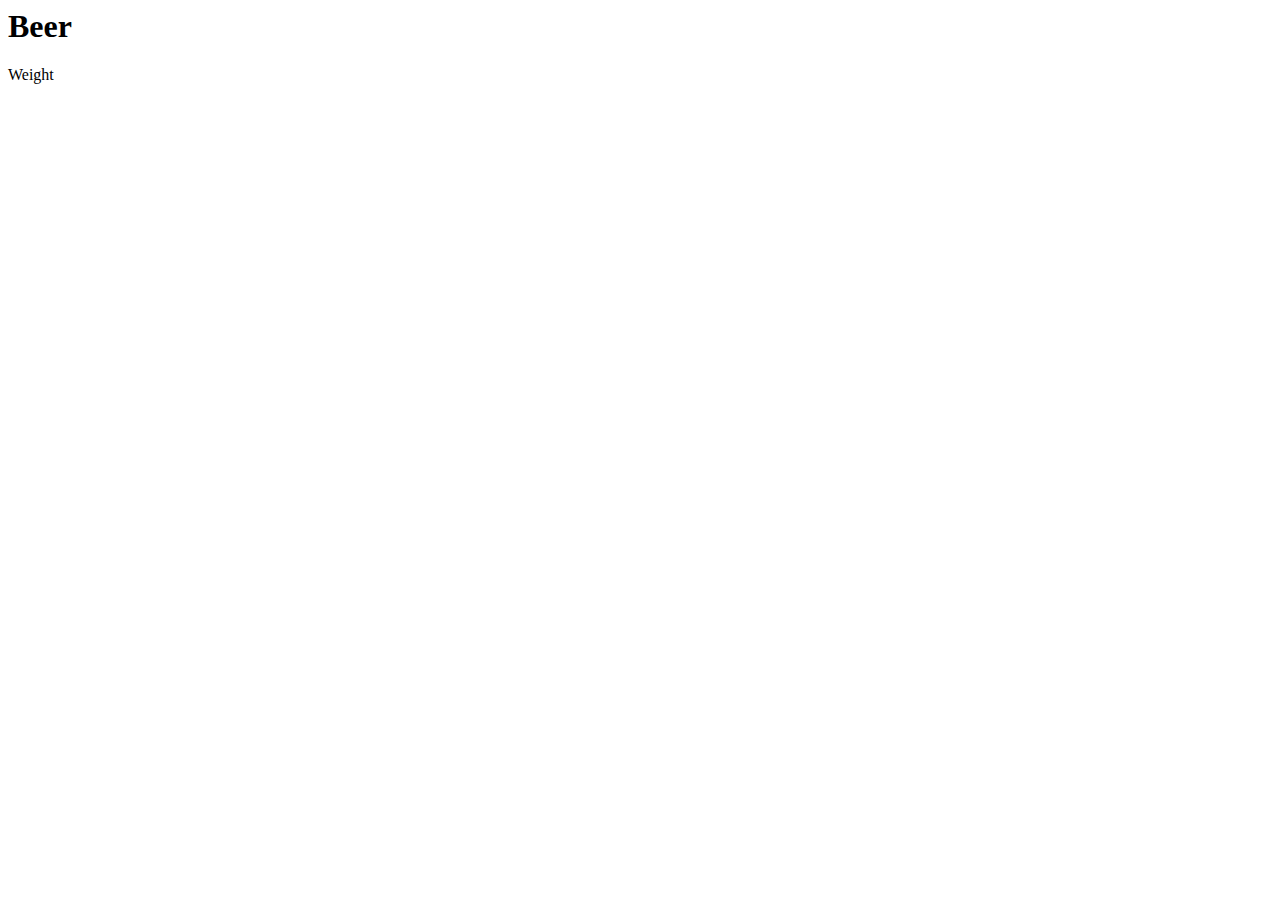
==== index.html @ 778b1deb "initial commit" ====
<html>
<head>
 <script type="text/javascript">

        function Ajax()
        {
            var
                $http,
                $self = arguments.callee;

            if (window.XMLHttpRequest) {
                $http = new XMLHttpRequest();
            } else if (window.ActiveXObject) {
                try {
                    $http = new ActiveXObject('Msxml2.XMLHTTP');
                } catch(e) {
                    $http = new ActiveXObject('Microsoft.XMLHTTP');
                }
            }

            if ($http) {
                $http.onreadystatechange = function()
                {
                    if (/4|^complete$/.test($http.readyState)) {
                        document.getElementById('ReloadThis').innerHTML = $http.responseText;
                        setTimeout(function(){$self();}, 1000);
                    }
                };
                $http.open('GET', 'loadkeg1.php' + '?' + new Date().getTime(), true);
                $http.send(null);
            }

        }

    </script></head>
<body><h1>Beer</h1><script type="text/javascript">
        setTimeout(function() {Ajax();}, 1000);
    </script>
    <div id="ReloadThis">Weight</div>
</body></html>
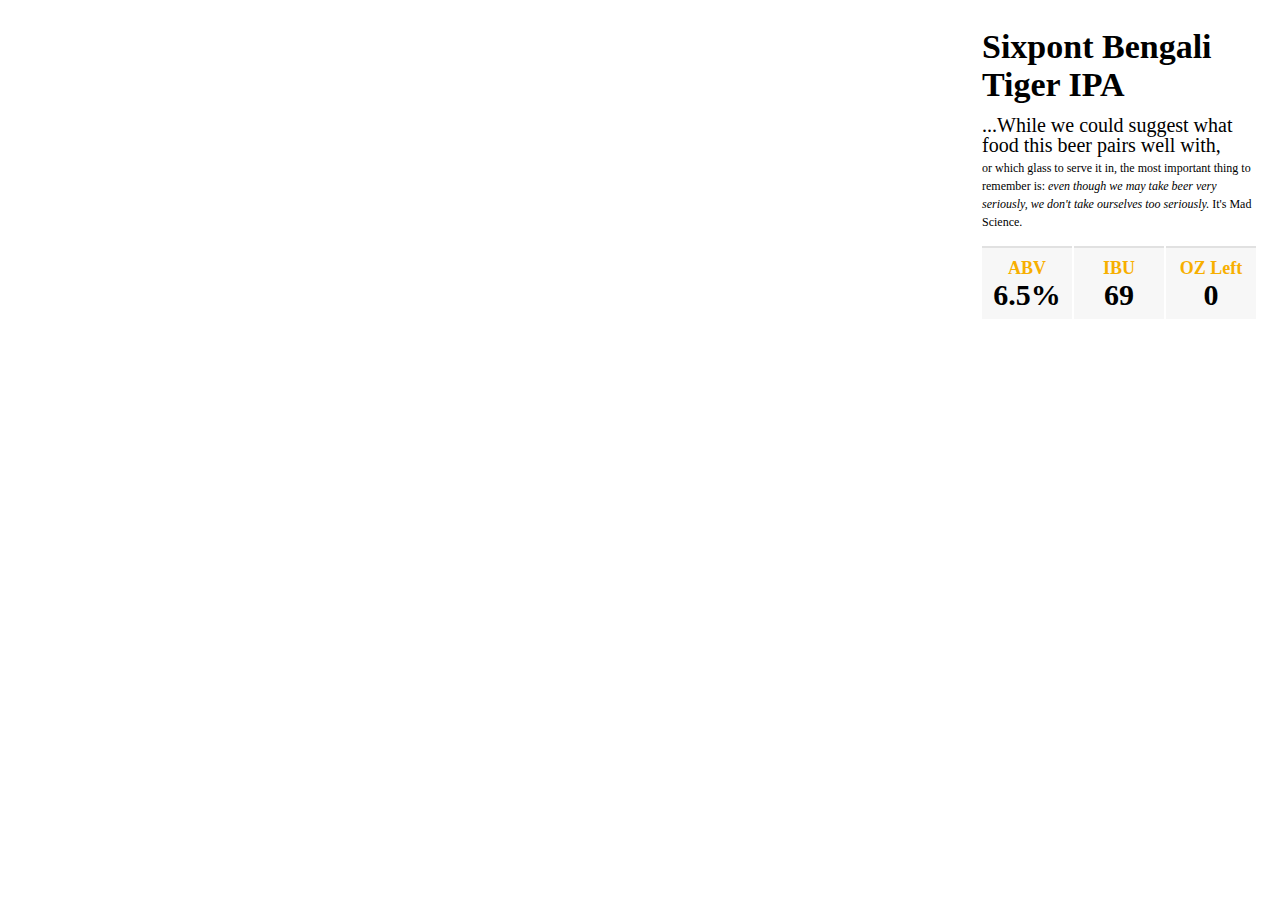
==== commit 04927b84: "commit" ====
--- a/index.html
+++ b/index.html
@@ -1,40 +1,44 @@
 <html>
 <head>
+<link rel="stylesheet" type="text/css" href="main.css">
  <script type="text/javascript">
 
-        function Ajax()
-        {
-            var
-                $http,
-                $self = arguments.callee;
+    function Ajax()
+    {
+        var
+        $http,
+        $self = arguments.callee;
 
-            if (window.XMLHttpRequest) {
-                $http = new XMLHttpRequest();
-            } else if (window.ActiveXObject) {
-                try {
-                    $http = new ActiveXObject('Msxml2.XMLHTTP');
-                } catch(e) {
-                    $http = new ActiveXObject('Microsoft.XMLHTTP');
-                }
+        if (window.XMLHttpRequest) {
+            $http = new XMLHttpRequest();
+        } else if (window.ActiveXObject) {
+            try {
+                $http = new ActiveXObject('Msxml2.XMLHTTP');
+            } catch(e) {
+                $http = new ActiveXObject('Microsoft.XMLHTTP');
             }
-
-            if ($http) {
-                $http.onreadystatechange = function()
-                {
-                    if (/4|^complete$/.test($http.readyState)) {
-                        document.getElementById('ReloadThis').innerHTML = $http.responseText;
-                        setTimeout(function(){$self();}, 1000);
-                    }
-                };
-                $http.open('GET', 'loadkeg1.php' + '?' + new Date().getTime(), true);
-                $http.send(null);
-            }
-
         }
 
-    </script></head>
-<body><h1>Beer</h1><script type="text/javascript">
-        setTimeout(function() {Ajax();}, 1000);
-    </script>
-    <div id="ReloadThis">Weight</div>
+        if ($http) {
+            $http.onreadystatechange = function()
+            {
+                if (/4|^complete$/.test($http.readyState)) {
+                    document.getElementById('ReloadThis').innerHTML = $http.responseText;
+                    setTimeout(function(){$self();}, 1000);
+                }
+            };
+            $http.open('GET', 'loadkeg1.php' + '?' + new Date().getTime(), true);
+            $http.send(null);
+        }
+
+    }
+
+</script></head>
+<body><script type="text/javascript">
+    setTimeout(function() {Ajax();}, 1000);
+</script>
+<div class="descript-box">
+    <h1 class="beer-name">Sixpont Bengali Tiger IPA</h1>
+    <div class="beer-tagline">...While we could suggest what food this beer pairs well with,</div>
+    <div class="beer-more">or which glass to serve it in, the most important thing to remember is: <i>even though we may take beer very seriously, we don't take ourselves too seriously.</i> It's Mad Science.</div><div class="info-box"><div class="stat-heading">ABV</div><span class="stat">6.5%</span></div><div class="info-box"><div class="stat-heading">IBU</div><span class="stat">69</span></div><div class="info-box-last"><div class="stat-heading">OZ Left</div><span class="stat"><div id="ReloadThis">0</div></span></div></div>
 </body></html>
--- a/main.css
+++ b/main.css
@@ -0,0 +1,148 @@
+a { color: rgba(247,175,0,1); text-decoration: none; }
+a:visited { color: rgba(247,175,0,1); }
+a:hover { color: rgba(226,87,18,1); }
+a:focus { outline: none; }
+#on-beers { opacity: .4; }
+#home-header { width: 1020px; height: 159px; background-position: center top; background-repeat: repeat-x; background-image: url('../img/full_yellow_header.png'); margin: 0 auto; padding: 0 0 15px 0;  }
+#header-full-bg { width: 100%; background-image: url('../img/full_yellow_header.png'); background-position: center top; background-repeat: repeat-x; background-color: #fff; }
+#related-box { display: block; width: 580px; margin: 0 0 15px 0;  }
+#profile-box { display: table; width: 534px;  margin: 0 0 60px 0; }
+#profile-page { margin-top: 21px; }
+#blog-under-header-beers { width: 540px; height: 70px; display: block; margin: 2px 0 0 0; padding: 20px; background-color: rgba(247,247,247,1); border-bottom: 2px solid rgba(225,225,225,1); overflow: hidden; transition-property: height;
+transition-duration: 2s;
+-moz-transition-property: height; /* Firefox 4 */
+-moz-transition-duration: 2s; /* Firefox 4 */
+-webkit-transition-property: height; /* Safari and Chrome */
+-webkit-transition-duration: 2s; /* Safari and Chrome */
+-o-transition-property: height; /* Opera */
+-o-transition-duration: 2s; /* Opera */ }
+#blog-under-header-beers:hover {height: 550px; }
+.short-des { margin: 7px 0 0 0; font-size: 9px; text-align: center; border: 0px solid rgba(248,185,32,1); }
+.dot-color { border-right: 1px dotted rgba(248,185,32,1); }
+.short-colors { color: rgba(248,185,32,1); }
+.borderizer { float: left; border: 1px solid rgba(248,185,32,1); font-size: 9px; width: 41px; text-align: center; }
+.borderizer-season { float: left; border: 1px solid rgba(248,185,32,1); font-size: 10px; width: 127px; text-align: center; background-color: rgba(247,247,247,1); margin: 2px 0 0 0; }
+.badge-box { display: block; width: 131px; margin: 0 14px 6px 0; float: left; height: 270px; }
+.descript-box { display: table-row; width: 275px; float: right; padding: 0 15px 0 0; margin: 0 0 11px 0; }
+.descript-cell { display: table-cell; vertical-align: top; }
+.beer-img-box { display: table-cell; width: 230px; padding: 20px 0 0 30px; vertical-align: top; }
+.beer-image-center { margin: 0 0 60px 40px;}
+.beer-name { margin: 20px 0 11px 0; font-family: proxima-nova-extra-condensed-1,proxima-nova-extra-condensed-2; font-size: 34px; font-weight: 900; }
+.beer-tagline { margin: 0 0 4px 0; font-family: proxima-nova-extra-condensed-1,proxima-nova-extra-condensed-2; font-size: 20px; font-weight: normal; line-height: 20px; }
+.beer-more { margin: 0 0 15px 0; font-family: "Verdana"; font-size: 12px; font-weight: normal; line-height: 18px; }
+.info-box { display: block; margin: 0 2px 0 0; background-color: rgba(247,247,247,1); width: 90px; height: 61px; padding: 10px 0 0 0; border-top: 2px solid rgba(225,225,225,1); float: left; text-align: center; }
+.info-box-last { display: block; margin: 0 0 0 0; background-color: rgba(247,247,247,1); width: 90px; height: 61px; padding: 10px 0 0 0; border-top: 2px solid rgba(225,225,225,1); float: left; text-align: center; }
+.stat-heading { font-weight: 700; font-size: 18px; margin: 0 0 0 0; font-family: proxima-nova-extra-condensed-1,proxima-nova-extra-condensed-2; color: rgba(247,175,0,1); }
+.stat { font-weight: 900; font-size: 30px; line-height: 32px; font-family: proxima-nova-extra-condensed-1,proxima-nova-extra-condensed-2; margin: 0 0 0 0; }
+.badge-container { display: block; width: 580px; float: left; margin: 0 0 22px 0; padding: 0 0 0px 0; }
+.separator { margin: 0; }
+.beer-share-box { display: table-row; font-size: 12px; font-weight: bold;  width: 275px; border-top: 1px solid rgba(225,225,225,1); color: rgba(247,175,0,1); float: left; }
+.beer-vid-share-box { display: table-row; font-size: 12px; font-weight: bold;  width: 275px; border-top: 1px solid rgba(225,225,225,1); color: rgba(247,175,0,1); padding: 9px 0 0 0; float: left; }
+.beer-thumb{border: 3px solid #e1e1e1; border-radius: 3px 3px 3px 3px;}
+.share-this-beer { margin: 5px 0 0 0; float: left; }
+.beer-pin { margin: 4px 0 0 0; }
+.beer-facebook { margin: 4px 5px 0 0; float: left; }
+.beer-twitter { margin: 4px 5px 0 0; float: left; }
+.watch-video { margin: 4px 0 4px 0; float: left; }
+.play-button { float: right; margin: 4px 6px 4px 0; }
+.untappd-box { display: table-row; border-top: 1px solid #000; width: 275px; border-top: 1px solid rgba(225,225,225,1); padding: 5px 0; float: left; }
+.untappd-icon { position: relative; float: left; margin: 5px 5px 0px 0; }
+.untappd-icon a span { display: none; color: rgba(89,45,0,1); }
+.untappd-icon a:hover span { display: block; position: absolute; width: 200px; left: 10px; top: 50px; padding: 5px; z-index: 999; background-image: url('../img/tweet_bg.png'); padding: 27px 15px 15px 15px; opacity: 1; }
+.untappd-whos-drinking{display: table-row; color: #592D00; font-size: 10px; padding: 8px 0 0 0;float: left; }
+
+.beer-menu-profile{display: table; border-top: 1px solid #e1e1e1; margin: 15px 0 0 0; padding: 15px 0 0 0;}
+.beer-menu-photo-cell{display: table-cell; width: 151px; padding: 0 15px 0 0;} 
+.beer-menu-text-cell{display: table-cell; width: 400px; vertical-align: top;}
+.beer-menu-thumb{border: 3px solid #e1e1e1; border-radius: 3px 3px 3px 3px;}
+.beer-menu-profile h1{margin: 3px 0 0 0; font-family: proxima-nova-extra-condensed-1,proxima-nova-extra-condensed-2; font-weight: 400; font-size: 24px; }
+.beer-menu-profile p{margin: 15px 0 0 0; }
+
+#slideshow { }
+#nav { margin: 0; padding: 0; }
+#nav ul { padding: 0; margin: 0; }
+#nav li { width: 40px; list-style: none; padding: 5px 0 5px 0; }
+#nav a { width: 40px; display: block; }
+#nav a:hover { opacity: .7;}
+#nav li.activeSlide a { border-left: 1px solid orange; }
+#nav a:focus { outline: none; }
+#nav img { border: none; display: block }
+
+#blog-under-header-beers a{ color: #e25712 ; }
+#blog-under-header-beers a:visited{ color: #e25712; }
+#blog-under-header-beers a:hover{ color: #f7af00; }
+
+.draft-only{
+	display: table;
+	border-top: 4px solid #f7af00;
+	width: 566px;
+}
+
+.draft-only-name{
+	display: table-cell;
+	font-weight: bold;
+	background-color: #f7f7f7;
+	padding: 5px;
+	border-left: 2px solid #e1e1e1;
+	font-family: proxima-nova-extra-condensed-1,proxima-nova-extra-condensed-2;
+    font-size: 24px;
+    font-weight: bold;
+    text-transform: uppercase;
+}
+
+.draft-only-ibu-srm-abv{
+	display: table-cell;
+	font-weight: bold;
+	color: #333;
+	width: 85px;
+	border-right: 1px solid #f7af00;
+	text-align: center;
+	padding: 3px;
+	background-color: #fff;
+	font-size: 16px;
+	font-family: proxima-nova-extra-condensed-1,proxima-nova-extra-condensed-2;
+}
+
+
+.draft-only-ibu-srm-abv:last-child{
+		border-right: 2px solid #e1e1e1;
+}
+
+.limited-draft-img {display: inline-block; width: 276px; }
+.limited-draft-descr {display: inline-block; width: 266px; padding: 5px; vertical-align: top;}
+
+
+.draft-only-desc {
+	display: block;
+	width: 552px;
+	border: 2px solid #e1e1e1;
+	padding: 5px;
+	margin: 0 0 15px 0;
+}
+
+.rotational-cell {
+	width: 140px;
+	height: 77px;
+	padding-top: 24px;
+	background-color: #f7f7f7;
+	border-bottom: 2px solid #e0e0e0;
+	display: inline-block;
+	margin: 1px 1px 0 0;
+	vertical-align: top;
+	text-align: center;
+}
+
+/*.rotational-cell:hover {
+	background-color: #e1e1e1;
+}*/
+.featured-rotational {
+	width: 140px;
+	margin-top: -24px;
+	padding: 3px 0 3px 0;
+	text-align: center;
+	background-color: #f7af00;
+	color: #fff;
+	font-weight: bold;
+	letter-spacing: 3px;
+	font-size: 1.1em;
+}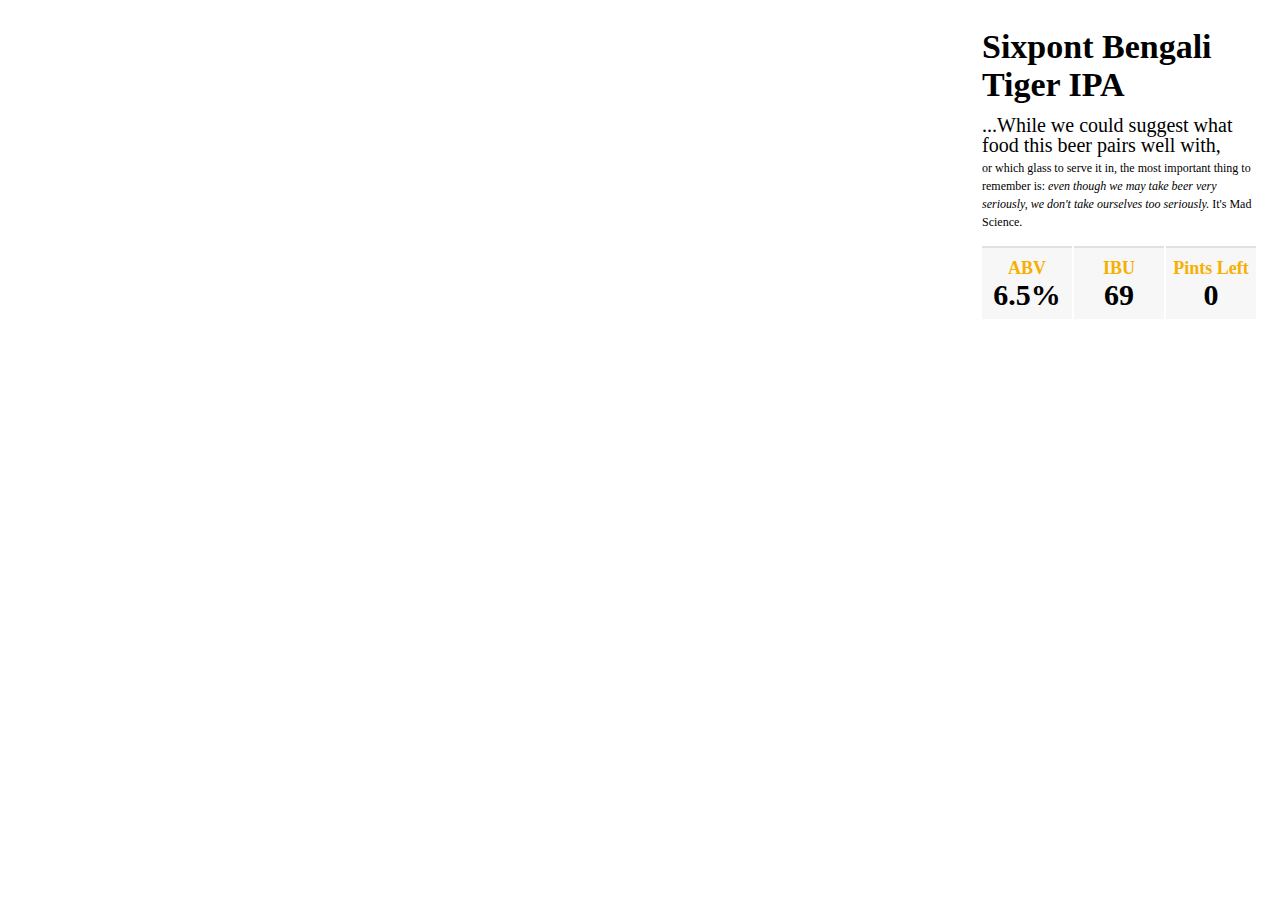
==== commit 21b9b753: "changed to pints left" ====
--- a/index.html
+++ b/index.html
@@ -40,5 +40,5 @@
 <div class="descript-box">
     <h1 class="beer-name">Sixpont Bengali Tiger IPA</h1>
     <div class="beer-tagline">...While we could suggest what food this beer pairs well with,</div>
-    <div class="beer-more">or which glass to serve it in, the most important thing to remember is: <i>even though we may take beer very seriously, we don't take ourselves too seriously.</i> It's Mad Science.</div><div class="info-box"><div class="stat-heading">ABV</div><span class="stat">6.5%</span></div><div class="info-box"><div class="stat-heading">IBU</div><span class="stat">69</span></div><div class="info-box-last"><div class="stat-heading">OZ Left</div><span class="stat"><div id="ReloadThis">0</div></span></div></div>
+    <div class="beer-more">or which glass to serve it in, the most important thing to remember is: <i>even though we may take beer very seriously, we don't take ourselves too seriously.</i> It's Mad Science.</div><div class="info-box"><div class="stat-heading">ABV</div><span class="stat">6.5%</span></div><div class="info-box"><div class="stat-heading">IBU</div><span class="stat">69</span></div><div class="info-box-last"><div class="stat-heading">Pints Left</div><span class="stat"><div id="ReloadThis">0</div></span></div></div>
 </body></html>
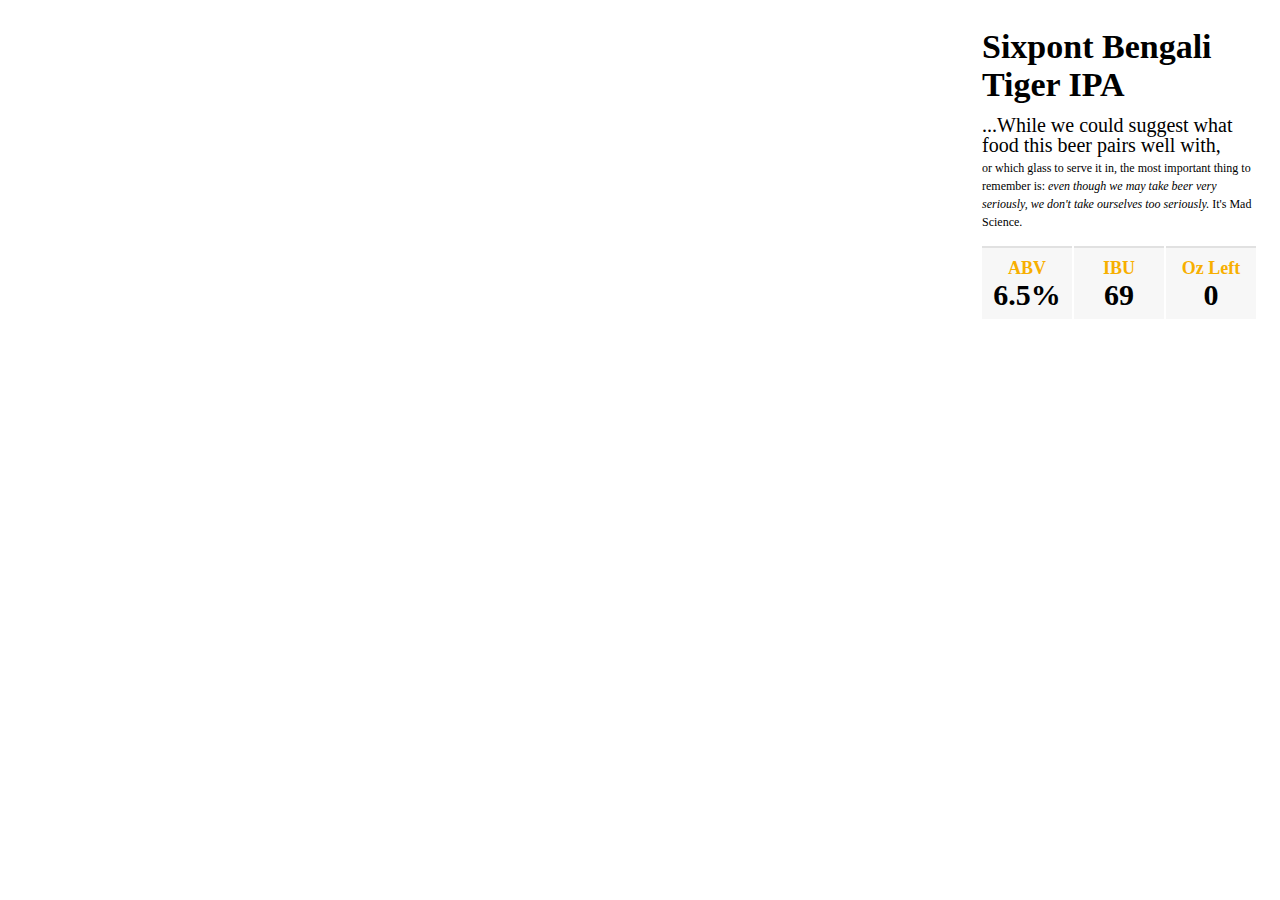
==== commit 3b05aa4f: "Changed back to oz" ====
--- a/index.html
+++ b/index.html
@@ -40,5 +40,5 @@
 <div class="descript-box">
     <h1 class="beer-name">Sixpont Bengali Tiger IPA</h1>
     <div class="beer-tagline">...While we could suggest what food this beer pairs well with,</div>
-    <div class="beer-more">or which glass to serve it in, the most important thing to remember is: <i>even though we may take beer very seriously, we don't take ourselves too seriously.</i> It's Mad Science.</div><div class="info-box"><div class="stat-heading">ABV</div><span class="stat">6.5%</span></div><div class="info-box"><div class="stat-heading">IBU</div><span class="stat">69</span></div><div class="info-box-last"><div class="stat-heading">Pints Left</div><span class="stat"><div id="ReloadThis">0</div></span></div></div>
+    <div class="beer-more">or which glass to serve it in, the most important thing to remember is: <i>even though we may take beer very seriously, we don't take ourselves too seriously.</i> It's Mad Science.</div><div class="info-box"><div class="stat-heading">ABV</div><span class="stat">6.5%</span></div><div class="info-box"><div class="stat-heading">IBU</div><span class="stat">69</span></div><div class="info-box-last"><div class="stat-heading">Oz Left</div><span class="stat"><div id="ReloadThis">0</div></span></div></div>
 </body></html>
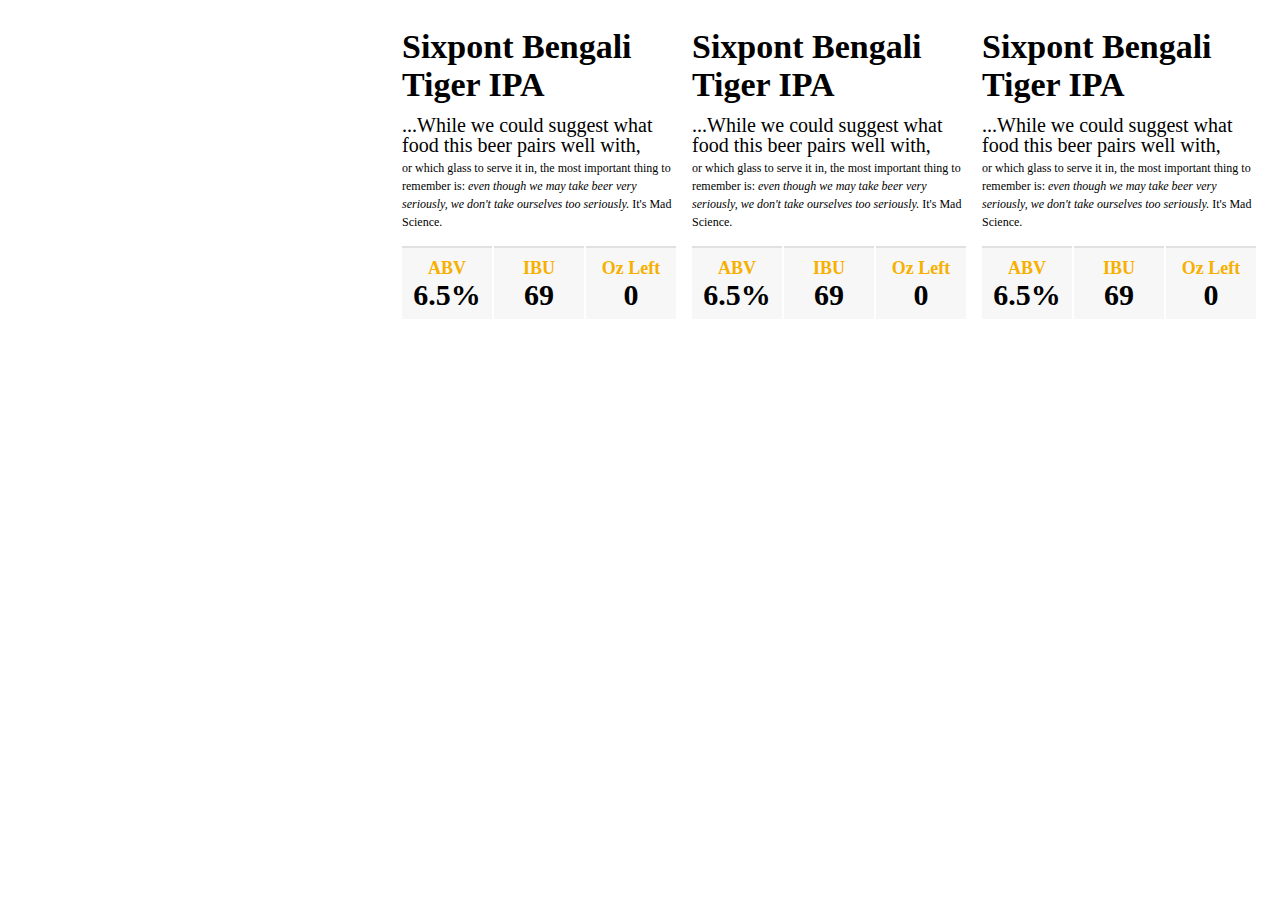
==== commit 71fab50c: "Added 3 Beers" ====
--- a/index.html
+++ b/index.html
@@ -41,4 +41,12 @@
     <h1 class="beer-name">Sixpont Bengali Tiger IPA</h1>
     <div class="beer-tagline">...While we could suggest what food this beer pairs well with,</div>
     <div class="beer-more">or which glass to serve it in, the most important thing to remember is: <i>even though we may take beer very seriously, we don't take ourselves too seriously.</i> It's Mad Science.</div><div class="info-box"><div class="stat-heading">ABV</div><span class="stat">6.5%</span></div><div class="info-box"><div class="stat-heading">IBU</div><span class="stat">69</span></div><div class="info-box-last"><div class="stat-heading">Oz Left</div><span class="stat"><div id="ReloadThis">0</div></span></div></div>
+    <div class="descript-box">
+    <h1 class="beer-name">Sixpont Bengali Tiger IPA</h1>
+    <div class="beer-tagline">...While we could suggest what food this beer pairs well with,</div>
+    <div class="beer-more">or which glass to serve it in, the most important thing to remember is: <i>even though we may take beer very seriously, we don't take ourselves too seriously.</i> It's Mad Science.</div><div class="info-box"><div class="stat-heading">ABV</div><span class="stat">6.5%</span></div><div class="info-box"><div class="stat-heading">IBU</div><span class="stat">69</span></div><div class="info-box-last"><div class="stat-heading">Oz Left</div><span class="stat"><div id="ReloadThis">0</div></span></div></div>
+    <div class="descript-box">
+    <h1 class="beer-name">Sixpont Bengali Tiger IPA</h1>
+    <div class="beer-tagline">...While we could suggest what food this beer pairs well with,</div>
+    <div class="beer-more">or which glass to serve it in, the most important thing to remember is: <i>even though we may take beer very seriously, we don't take ourselves too seriously.</i> It's Mad Science.</div><div class="info-box"><div class="stat-heading">ABV</div><span class="stat">6.5%</span></div><div class="info-box"><div class="stat-heading">IBU</div><span class="stat">69</span></div><div class="info-box-last"><div class="stat-heading">Oz Left</div><span class="stat"><div id="ReloadThis">0</div></span></div></div>
 </body></html>
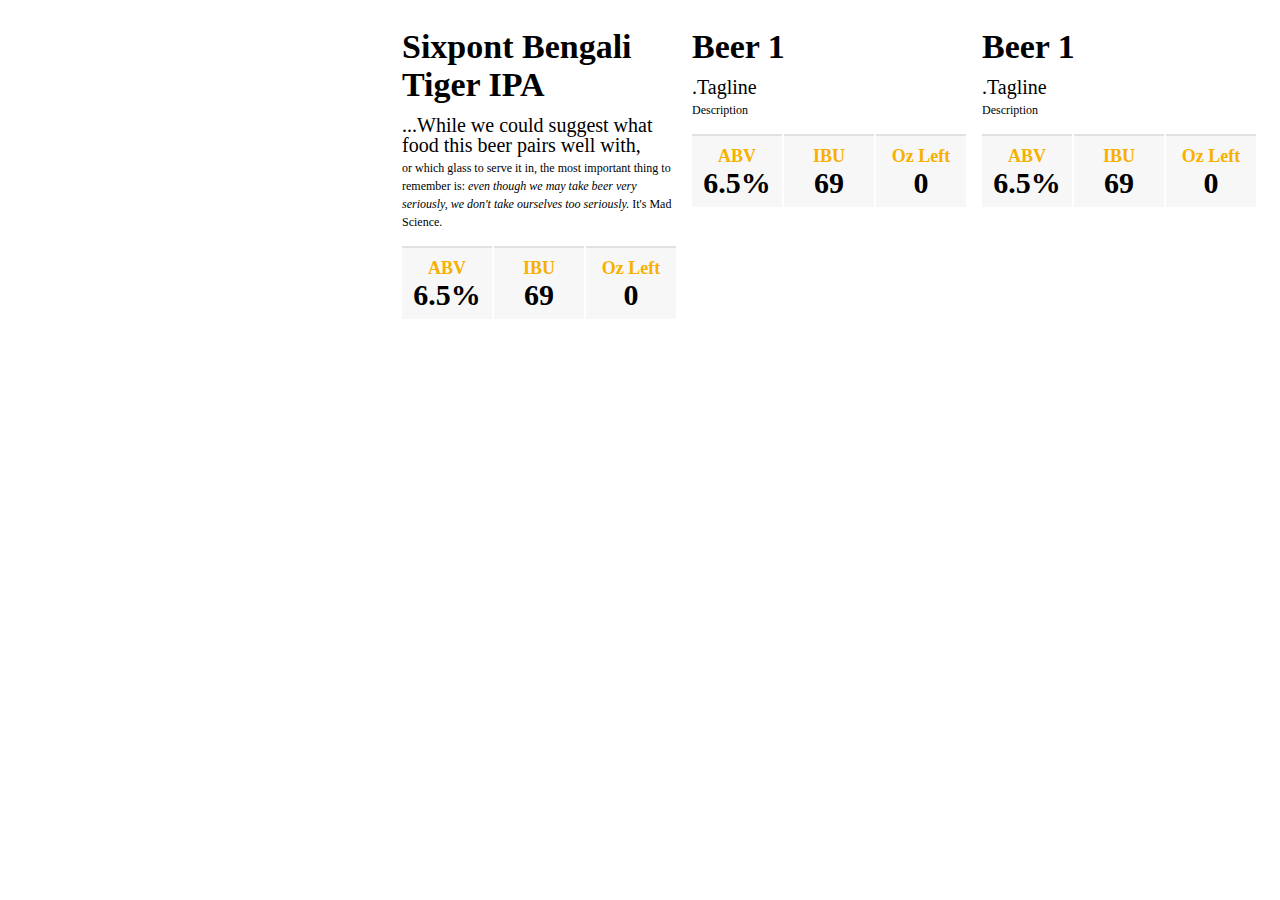
==== commit 4b550dcb: "Formatting" ====
--- a/index.html
+++ b/index.html
@@ -38,15 +38,60 @@
     setTimeout(function() {Ajax();}, 1000);
 </script>
 <div class="descript-box">
-    <h1 class="beer-name">Sixpont Bengali Tiger IPA</h1>
-    <div class="beer-tagline">...While we could suggest what food this beer pairs well with,</div>
-    <div class="beer-more">or which glass to serve it in, the most important thing to remember is: <i>even though we may take beer very seriously, we don't take ourselves too seriously.</i> It's Mad Science.</div><div class="info-box"><div class="stat-heading">ABV</div><span class="stat">6.5%</span></div><div class="info-box"><div class="stat-heading">IBU</div><span class="stat">69</span></div><div class="info-box-last"><div class="stat-heading">Oz Left</div><span class="stat"><div id="ReloadThis">0</div></span></div></div>
-    <div class="descript-box">
-    <h1 class="beer-name">Sixpont Bengali Tiger IPA</h1>
-    <div class="beer-tagline">...While we could suggest what food this beer pairs well with,</div>
-    <div class="beer-more">or which glass to serve it in, the most important thing to remember is: <i>even though we may take beer very seriously, we don't take ourselves too seriously.</i> It's Mad Science.</div><div class="info-box"><div class="stat-heading">ABV</div><span class="stat">6.5%</span></div><div class="info-box"><div class="stat-heading">IBU</div><span class="stat">69</span></div><div class="info-box-last"><div class="stat-heading">Oz Left</div><span class="stat"><div id="ReloadThis">0</div></span></div></div>
-    <div class="descript-box">
-    <h1 class="beer-name">Sixpont Bengali Tiger IPA</h1>
-    <div class="beer-tagline">...While we could suggest what food this beer pairs well with,</div>
-    <div class="beer-more">or which glass to serve it in, the most important thing to remember is: <i>even though we may take beer very seriously, we don't take ourselves too seriously.</i> It's Mad Science.</div><div class="info-box"><div class="stat-heading">ABV</div><span class="stat">6.5%</span></div><div class="info-box"><div class="stat-heading">IBU</div><span class="stat">69</span></div><div class="info-box-last"><div class="stat-heading">Oz Left</div><span class="stat"><div id="ReloadThis">0</div></span></div></div>
+   <h1 class="beer-name">Beer 1</h1>
+   <div class="beer-tagline">.Tagline</div>
+   <div class="beer-more">Description</div>
+   <div class="info-box">
+      <div class="stat-heading">ABV</div>
+      <span class="stat">6.5%</span>
+   </div>
+   <div class="info-box">
+      <div class="stat-heading">IBU</div>
+      <span class="stat">69</span>
+   </div>
+   <div class="info-box-last">
+      <div class="stat-heading">Oz Left</div>
+      <span class="stat">
+         <div id="ReloadThis">0</div>
+      </span>
+   </div>
+</div>
+<div class="descript-box">
+   <h1 class="beer-name">Beer 1</h1>
+   <div class="beer-tagline">.Tagline</div>
+   <div class="beer-more">Description</div>
+   <div class="info-box">
+      <div class="stat-heading">ABV</div>
+      <span class="stat">6.5%</span>
+   </div>
+   <div class="info-box">
+      <div class="stat-heading">IBU</div>
+      <span class="stat">69</span>
+   </div>
+   <div class="info-box-last">
+      <div class="stat-heading">Oz Left</div>
+      <span class="stat">
+         <div id="ReloadThis">0</div>
+      </span>
+   </div>
+</div>
+<div class="descript-box">
+   <h1 class="beer-name">Sixpont Bengali Tiger IPA</h1>
+   <div class="beer-tagline">...While we could suggest what food this beer pairs well with,</div>
+   <div class="beer-more">or which glass to serve it in, the most important thing to remember is: <i>even though we may take beer very seriously, we don't take ourselves too seriously.</i> It's Mad Science.</div>
+   <div class="info-box">
+      <div class="stat-heading">ABV</div>
+      <span class="stat">6.5%</span>
+   </div>
+   <div class="info-box">
+      <div class="stat-heading">IBU</div>
+      <span class="stat">69</span>
+   </div>
+   <div class="info-box-last">
+      <div class="stat-heading">Oz Left</div>
+      <span class="stat">
+         <div id="ReloadThis">0</div>
+      </span>
+   </div>
+</div>
 </body></html>
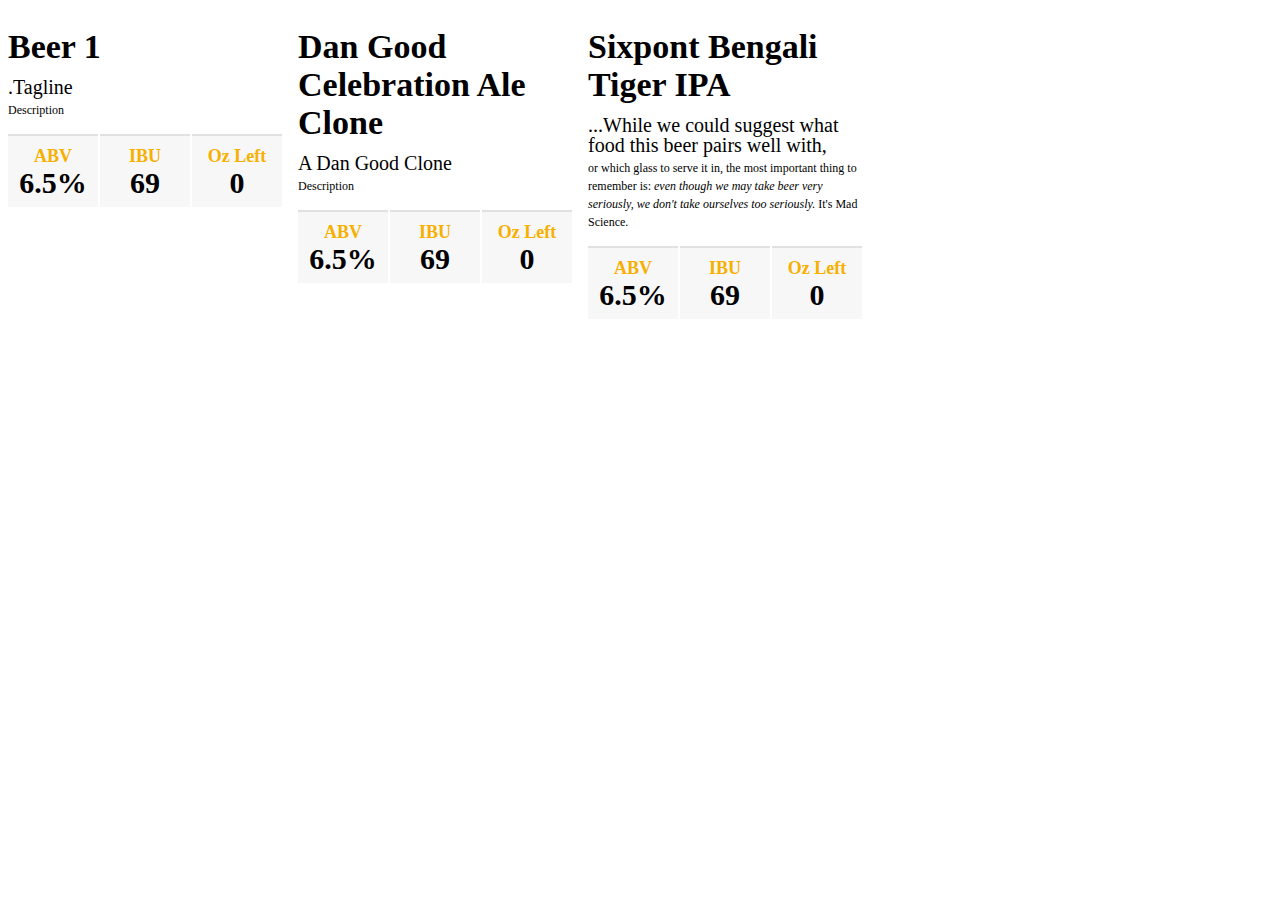
==== commit add17d7a: "Added wiring doc - modified css" ====
--- a/index.html
+++ b/index.html
@@ -23,7 +23,7 @@
             $http.onreadystatechange = function()
             {
                 if (/4|^complete$/.test($http.readyState)) {
-                    document.getElementById('ReloadThis').innerHTML = $http.responseText;
+                    document.getElementById('Tap3Amount').innerHTML = $http.responseText;
                     setTimeout(function(){$self();}, 1000);
                 }
             };
@@ -52,13 +52,13 @@
    <div class="info-box-last">
       <div class="stat-heading">Oz Left</div>
       <span class="stat">
-         <div id="ReloadThis">0</div>
+         <div id="Tap2Amount">0</div>
       </span>
    </div>
 </div>
 <div class="descript-box">
-   <h1 class="beer-name">Beer 1</h1>
-   <div class="beer-tagline">.Tagline</div>
+   <h1 class="beer-name">Dan Good Celebration Ale Clone</h1>
+   <div class="beer-tagline">A Dan Good Clone</div>
    <div class="beer-more">Description</div>
    <div class="info-box">
       <div class="stat-heading">ABV</div>
@@ -71,7 +71,7 @@
    <div class="info-box-last">
       <div class="stat-heading">Oz Left</div>
       <span class="stat">
-         <div id="ReloadThis">0</div>
+         <div id="Tap2Amount">0</div>
       </span>
    </div>
 </div>
@@ -90,7 +90,7 @@
    <div class="info-box-last">
       <div class="stat-heading">Oz Left</div>
       <span class="stat">
-         <div id="ReloadThis">0</div>
+         <div id="Tap3Amount">0</div>
       </span>
    </div>
 </div>
--- a/main.css
+++ b/main.css
@@ -23,7 +23,7 @@
 .borderizer { float: left; border: 1px solid rgba(248,185,32,1); font-size: 9px; width: 41px; text-align: center; }
 .borderizer-season { float: left; border: 1px solid rgba(248,185,32,1); font-size: 10px; width: 127px; text-align: center; background-color: rgba(247,247,247,1); margin: 2px 0 0 0; }
 .badge-box { display: block; width: 131px; margin: 0 14px 6px 0; float: left; height: 270px; }
-.descript-box { display: table-row; width: 275px; float: right; padding: 0 15px 0 0; margin: 0 0 11px 0; }
+.descript-box { display: table-row; width: 275px; float: left; padding: 0 15px 0 0; margin: 0 0 11px 0; }
 .descript-cell { display: table-cell; vertical-align: top; }
 .beer-img-box { display: table-cell; width: 230px; padding: 20px 0 0 30px; vertical-align: top; }
 .beer-image-center { margin: 0 0 60px 40px;}
